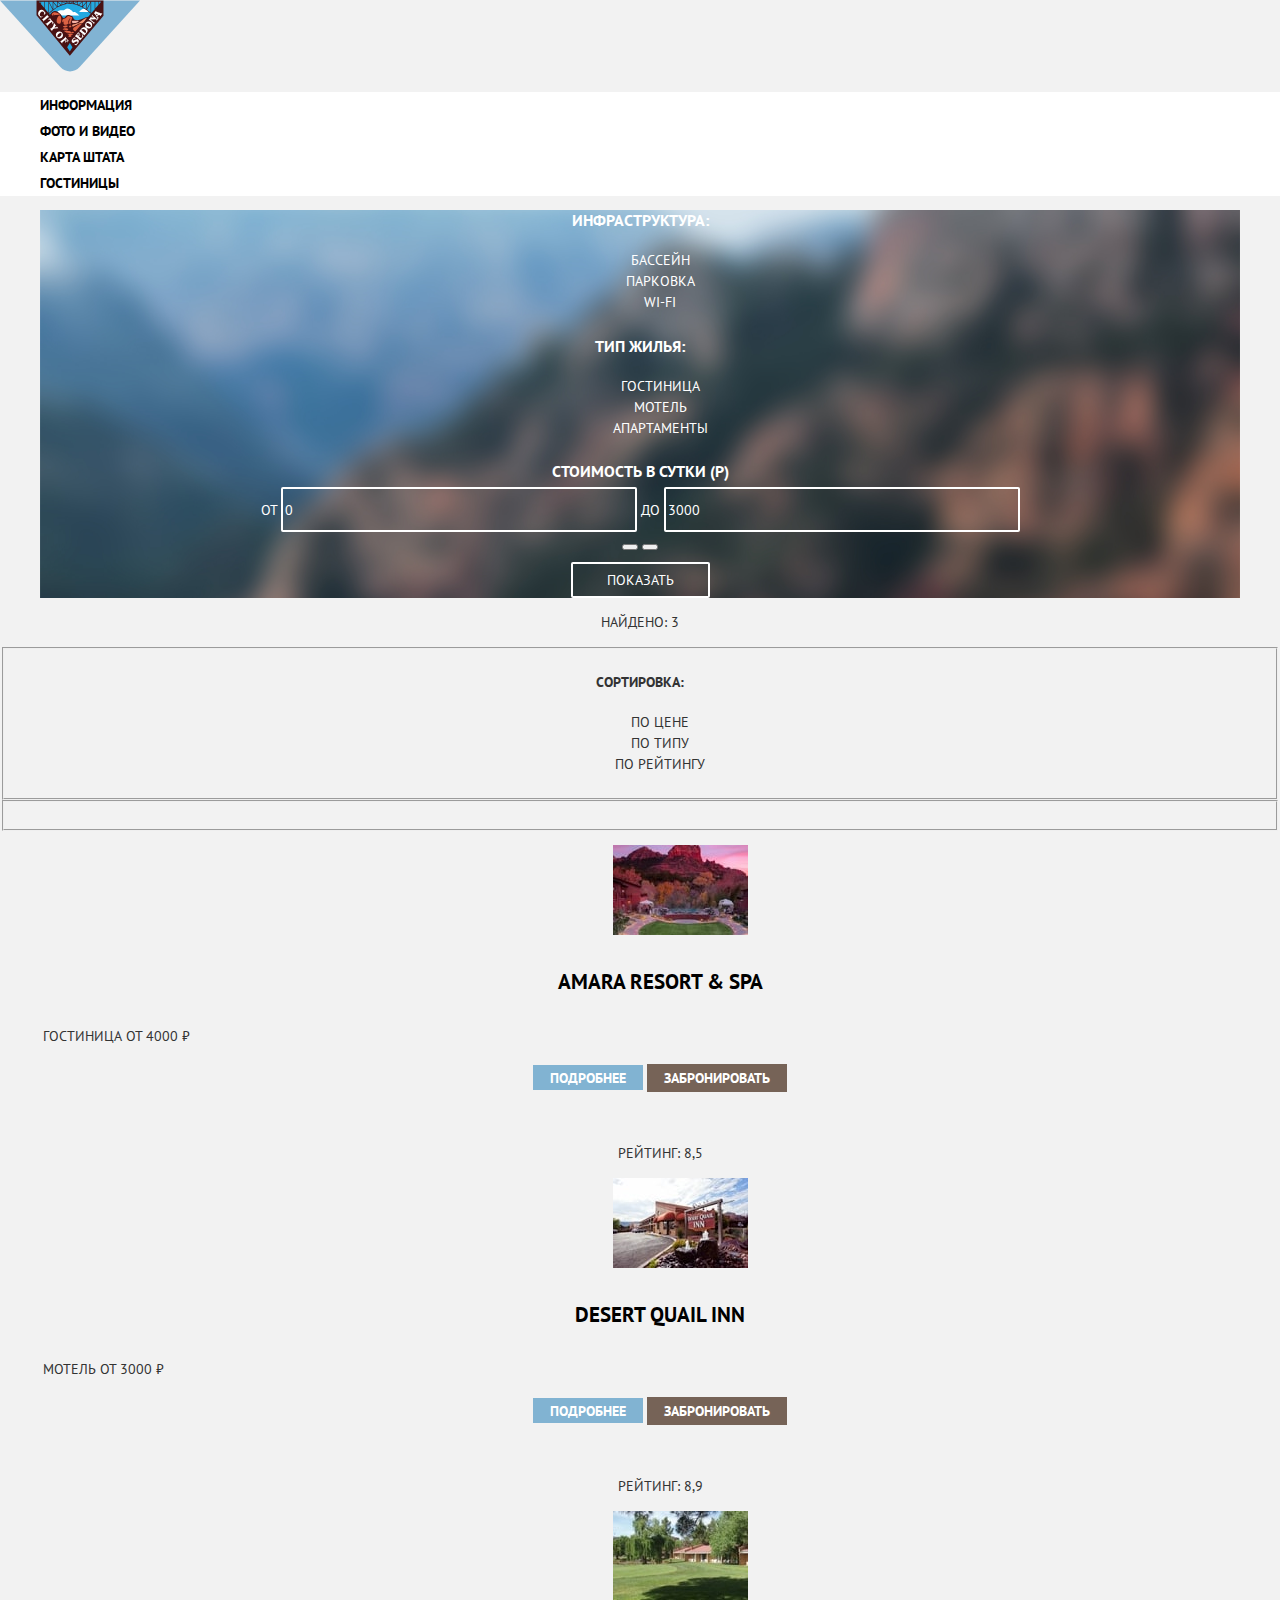
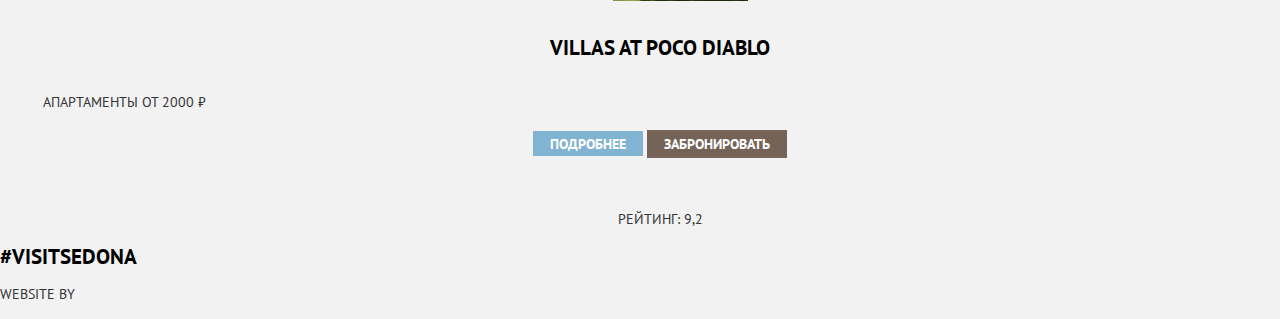
==== hotels.html @ ad93dfe3 "завершение базовой стелизации текста и шрифтов" ====
<!DOCTYPE html>
<html lang="ru">
  <head>
    <meta charset="utf-8">
    <title>HTML Academy: Седона</title>
    <link href="https://fonts.googleapis.com/css?family=PT+Sans:400,700&display=swap&subset=cyrillic" rel="stylesheet">
    <link href="css/normalize.css" rel="stylesheet">
    <link href="css/style-min.css" rel="stylesheet">
  </head>
  <body class="hotels-page">
    <!--  Шапка  -->
    <header class="main-header container">
      <a class="logo" href="index.html" aria-lab>
        <img class="logo" src="svg/logo-sedona.svg" width="140" height="72" alt="Логотип сайта «Седона».">
      </a>
      <nav class="main-navigation">
        <ul>
          <li><a href="">Информация</a></li>
          <li><a href="">Фото и видео</a></li>
          <li><a href="#map-of-arizona">Карта штата</a></li>
          <li><a href="hotels.html">Гостиницы</a></li>
        </ul>
      </nav>
    </header>

    <main>
      <h2 class="visually-hidden"> Поиск гостнинницы в Седоне</h2>

      <!-- Фильтр для поиска гостиницы-->

      <section class="search-filter">
        <h3 class="visually-hidden">Фильтр для поиска гостиницы</h3>
        <form class="search-form container" action="https://echo.htmlacademy.ru" method="get">
          <fieldset class="filter-interstructure">
            <legend>Инфраструктура:</legend>
            <ul>
              <li>
                <input class="visually-hidden filter-input-checkbox" id="filter-pool" type="checkbox" name="pool" checked>
                <label for="filter-pool">Бассейн</label>
              </li>
              <li>
                <input class="visually-hidden filter-input-checkbox" id="filter-parking" type="checkbox" name="parking" >
                <label for="filter-parking">Парковка</label>
              </li>
              <li>
                <input class="visually-hidden filter-input-checkbox" id="filter-wifi" type="checkbox" name="wifi" >
                <label for="filter-wifi">wi-fi</label>
              </li>
            </ul>
          </fieldset>
          <fieldset class="filter-lodgin">
            <legend>Тип жилья:</legend>
            <ul>
              <li>
                <input class="visually-hidden filter-input-checkbox" id="filter-hotel" type="checkbox" name="pool" checked>
                <label for="filter-hotel">Гостиница</label>
              </li>
              <li>
                <input class="visually-hidden filter-input-checkbox" id="filter-motel" type="checkbox" name="motel" checked>
                <label for="filter-Motel">Мотель</label>
              </li>
              <li>
                <input class="visually-hidden filter-input-checkbox" id="filter-apartments" type="checkbox" name="apartments" checked >
                <label for="filter-apartments">Апартаменты</label>
              </li>
            </ul>
          </fieldset>

          <div class="last-column">
            <fieldset class="filter-price">
              <legend>Стоимость в сутки (р)</legend>
              <div class="price-controls">
                <label class="min-price" for="filter-min-price">от</label>
                <input id="filter-min-price" type="text" name="min-price" value="0">
                <label class="max-price" for="filter-max-price">до</label>
                <input id="filter-max-price" type="text" name="max-price" value="3000">
              </div>

                  <!-- Слайдер-->
              <div class="duble-range-controls">
                <div class="scale">
                  <div class="bar"></div>
                </div>
                <button class="range-toggle range-toggle-min" type="button">
                  <span class="visually-hidden">Контроллер ввода стоимости, минимальная цена</span>
                </button>
                <button class="range-toogle range-toogle-max" type="button">
                  <span class="visually-hidden">Контроллер ввода стоимости, максимальная цена</span>
                </button>
              </div>
            </fieldset>
            <button class="filter-button" type="submit">Показать</button>
          </div>
        </form>

        <!-- Сортировка -->

        <section class="sort-filter">
          <h3 class="visually-hidden">Фильтры отображения гостиниц</h3>

          <form class="sort-from container" action="https://echo.htmlacademy.ru" method="get">
            <p>Найдено: 3</p>
            <fieldset class="sort-name">
              <legend class="visually-hidden"> Сортировка:</legend>
              <div class="sort-name-weapper">
                <h4 class="sort-name-title"> Сортировка:</h4>
                <ul>
                  <li>
                    <input class="visually-hidden sort-name-radio" id="sorting-price" type="radio" name="sorting-filter" value="price" checked>
                    <label for="sorting-price">По цене</label>
                  </li>
                  <li>
                    <input class="visually-hidden sort-name-radio" id="sorting-type" type="radio" name="sorting-filter" value="type">
                    <label for="sorting-type">По типу</label>
                  </li>
                  <li>
                   <input class="visually-hidden sort-name-radio" id="sorting-rating" type="radio" name="sorting-filter" value="rating">
                   <label for="sorting-rating">По рейтингу</label>
                 </li>
                </ul>
              </div>
            </fieldset>

            <fieldset class="sort-type">
              <legend class="visually-hidden">Тип сортировки:</legend>
              <ul>
                <li>
                  <input class="visually-hidden sort-type-radio up-dir" id="sort-ascending" type="radio" name="sorting" value="ascending">
                  <label for="sort-ascending">
                    <span class="visually-hidden">Сортировка по возрастанию</span>
                  </label>
                </li>
                <li>
                  <input class="visually-hidden sort-type-radio up-dir" id="sort-descending" type="radio" name="sorting" value="descending">
                  <label for="sort-descending">
                    <span class="visually-hidden">Сортировка по убыванию</span>
                  </label>
                </li>
              </ul>
            </fieldset>
          </form>
        </section>

        <!-- Список гостиниц -->
        <section class="hotels">
          <h3 class="visually-hidden">Список гостиниц</h3>

          <ul class="hotels-list">
            <li class="hotel-item">
              <div class="container">
                <ul class="hotel-photos-list">
                  <li>
                    <img class="hotel-photo" src="img/amara-resort.jpg" width="135" height="90"
                    alt="Фотография гостиницы Amara Resort & Spa.">
                </li>
              </ul>
              <div class="hotel-info">
                <a class="hotel-title" href="" target="_blank" aria-label="Переход на страницу гостиницы Amara Resort & Spa">
                  <h4>Amara Resort & Spa</h4>
                </a>
                <table>
                  <tr>
                    <td>Гостиница</td>
                    <td>от 4000 &#8381;</td>
                  </tr>
                </table>
                <p class="buttons-block">
                  <a class="button button-blue" href="#">Подробнее</a>
                  <button class="button button-brown" type="button">Забронировать</button>
                </p>
              </div>
              <div class="hotel-category">
                <figure>
                  <figcaption class="visually-hidden">4 звезды</figcaption>
                  <img src="img/star.svg" width="18" height="17" alt="">
                  <img src="img/star.svg" width="18" height="17" alt="">
                  <img src="img/star.svg" width="18" height="17" alt="">
                  <img src="img/star.svg" width="18" height="17" alt="">
                </figure>
                <p class="rating">Рейтинг: 8,5</p>
              </div>
            </div>
          </li>

          <li class="hotel-item">
            <div class="container">
              <ul class="hotel-photos-list">
                <li>
                  <img src="img/desert-quail.jpg" width="135" height="90" alt="Фотография мотеля Desert Quail Inn.">
                </li>
              </ul>
              <div class="hotel-info">
                <a class="hotel-title" href="" target="_blank" aria-label="Переход на страницу мотеля Desert Quail Inn">
                  <h4>Desert Quail Inn</h4>
                </a>
                <table>
                  <tr>
                    <td>Мотель</td>
                    <td>от 3000 &#8381;</td>
                  </tr>
                </table>
                <p class="buttons-block">
                  <a class="button button-blue" href="">Подробнее</a>
                  <button class="button button-brown" type="button">Забронировать</button>
                </p>
              </div>
              <div class="hotel-category">
                <figure>
                  <figcaption class="visually-hidden">3 звезды</figcaption>
                  <img src="img/star.svg" width="18" height="17" alt="">
                  <img src="img/star.svg" width="18" height="17" alt="">
                  <img src="img/star.svg" width="18" height="17" alt="">
                </figure>
                <p class="rating">Рейтинг: 8,9</p>
              </div>
            </div>
          </li>

          <li class="hotel-item">
            <div class="container">
              <ul class="hotel-photos-list">
                <li>
                  <img src="img/villas-at-poco.jpg" width="135" height="90" alt="Фотография апартаментов Villas at Poco Diablo.">
                </li>
              </ul>
              <div class="hotel-info">
                <a class="hotel-title" href="" target="_blank" aria-label="Переход на страницу аппартаментов Villas at Poco Diablo">
                  <h4>Villas at Poco Diablo</h4>
                </a>
                <table>
                  <tr>
                    <td>Апартаменты</td>
                    <td>от 2000 &#8381;</td>
                  </tr>
                </table>
                <p class="buttons-block">
                  <a class="button button-blue" href="">Подробнее</a>
                  <button class="button button-brown" type="button">Забронировать</button>
                </p>
              </div>
              <div class="hotel-category">
                <figure>
                  <figcaption class="visually-hidden">2 звезды</figcaption>
                  <img src="img/star.svg" width="18" height="17" alt="">
                  <img src="img/star.svg" width="18" height="17" alt="">
                </figure>
                <p class="rating">Рейтинг: 9,2</p>
              </div>
            </div>
          </li>
        </ul>
      </section>
    </main>

    <footer class="main-footer footer-main-page">
      <a class="instagram" href="#" target="_blank" aria-label="Седона в Инстргарм">#visitSEDONA</a>
      <ul class="footer-cocial">
        <li>
          <a class="social-btn button-blue social-tw" href="" target="_blank">
            <span class="visually-hidden">Седона в Твиттере.</span>
          </a>
        </li>
        <li>
          <a class="social-btn button-blue social-fb" href="" target="_blank">
            <span class="visually-hidden">Седона в Фейсбуке.</span>
          </a>
        </li>
        <li>
          <a class="social-btn button-blue social-yt" href="" target="_blank">
            <span class="visually-hidden">Седона на Ютубе.</span>
          </a>
        </li>
      </ul>

      <p class="copyright">
        Website by
        <a class="copyright-logo" href="https://htmlacademy.ru/intensive/htmlcss" target="_blank">
          <span class="visually-hidden">HTML Academy</span>
        </a>
      </p>
    </footer>
    <script src="http://localhost:35729/livereload.js"></script>
  </body>
</html>
---- css/style-min.css ----
body{
  margin: 0px;
  padding: 0px;

  font-family: "PT Sans", Arial, sans-serif;
  font-size: 14px;
  line-height: 21px;
  color: #333333;
  text-transform: uppercase;

  background-color: #f2f2f2;
  background-position: top center;
  background-repeat: no-repeat;
}

.visually-hidden {
  position: absolute;
  width: 1px;
  height: 1px;
  margin: -1px;
  border: 0;
  padding: 0;
  clip: rect(0 0 0 0);
  overflow: hidden;
}

a {
  text-decoration: none;
}

li {
 list-style: none;
}

.main-navigation {
  font-size: 14px;
  line-height: 26px;
  color: #000000;
  background-color: #ffffff;
}

.main-navigation li{
  list-style: none;
}

.main-navigation a {
  color: #000000;
  font-weight: 700;
}


.main-navigation a:hover{
  color: #81b3d2;
}

.main-navigation a:active{
  color: rgba(0, 0, 0, 0.5);
}

.greetings {
  position:relative;
  background-image: url("../img/photo-background.jpg");
  background-position: top center;
  background-repeat: no-repeat;
  height: 717px;

}

.greetings img{
  width: 50%;
  height: 50%;
  overflow: auto;
  margin: 0;
  position: absolute;
  top: 18%; left: 25%; bottom: 0; right: 0;
}

.advantages{
  text-align: center;
}

.greetings p {
  font-size: 21px;
  line-height: 26px;
  font-weight: 700;
}

.advantages h2 {
  font-size: 14px;
  line-height: 21px;
  font-weight: normal;
}

.advantages ol {
  list-style: none;
}

.advantages ul{
  list-style: none;
}

.advantages-item:first-child,
.advantages-item:nth-child(2){
  background-color: #81b3d2;
  color: white;
}

.hotel-search h2 {
  font-size: 30px;
  line-height: 36px;
}

.hotel-search {
  background-color: white;
  text-align: center;
}




.button {

  padding: 4px 17px 3px;
  font: inherit;
  font-weight: 700;
  text-align: center;
  color: #fff;
  text-transform: uppercase;
  border: 0;
  outline: 0;

}

}

.button-show-modal{
  background-color: #766357;
  color: #ffffff;
  width: 568px;
  height: 86px;
  font-size: 21px;
  line-height: 26px;

}

.button-show-modal:hover{
  background-color: #604e43;
}

.button-show-modal:active{
  background-color: #503e33;
  color: rgba(255, 255, 255, 0.5);
}

.button-blue{
  background-color: #81b3d2;
  color: #ffffff;

}

.button-blue:hover{
  background-color: #669ec0;
  color: #ffffff;
}

.button-blue:active{
  background-color: #81b3d2;
  color: rgba(255, 255, 255, 0.5);
}

.button-search {
  width: 458px;
  height: 58px;
  font-size: 21px;
  line-height: 26px;
}

.modal-serch-form{
  text-transform: uppercase;
  font-weight: 700;
}

input[type='text']{
  background-color: #f2f2f2;
  color: #000000;
  border: none;
  width: 348px;
  height: 39px;
  text-transform: inherit;
  font-weight: 700;
  line-height: auto;
}

input[type='text']:hover{
  background-color: #ebebeb;
}

input[type='text']:focus{
  background-color: #ffffff;
  outline: 2px solid  #ebebeb;
}

.number-item input[type='text'] {
  width: 38px;
  height: 38px;
  text-align: center;
}

.instagram{
  font-size: 21px;
  line-height: 26px;
  font-weight: 700;
  color: #000000;
}

.instagram:hover{
  color: #81b3d2;
}

.instagram:active {
  color:  rgba(0, 0, 0, 0.5);
}

.social-btn {
  background-color: #81b3d2;
  color: #ffffff;
  width: 46px;
  height: 48px;
}

}

.social-btn:hover{

}

.social-btn:active{

}

.search-filter{
  text-align: center;
}

.search-form {
  background-image: url("../img/background-filter.png");
  background-repeat: no-repeat;
  background-position: center top;
}

.search-form fieldset{
  border: none;
}

.filter-interstructure legend,
.filter-lodgin legend,
.filter-price legend{
  font-family: inherit;
  font-size: 16px;
  line-height: 21px;
  color: #ffffff;
  font-weight: 700;
}

.search-form li {
  list-style: none;
}

.search-form label{
  font-size: 14px;
  line-height: 21px;
  color: #ffffff;
}

.search-form [value]{
  font-size: 14px;
  line-height: 21px;
  color: #ffffff;
  font-weight: normal;
}

.search-form input:focus,
.search-form input:hover,
.search-form input{
  background-color: transparent;
  outline: none;
  border: 2px solid #ffffff;
  border-radius: 2px;

}


.filter-button {
  background-color: transparent;
  color: #ffffff;
  border-radius: 2px;
  border: 2px solid #ffffff;
  width: 139px;
  height: 36px;
  font-size: inherit;
  text-transform: uppercase;
}


.filter-button:hover {
  background-color: #ffffff;
  color: #000000;
}

.button-brown{
  background-color:#766357;
}

.button-brown:hover{
  background-color: #604e43;
}

.button-brown:active{
  background-color: #503e33;
  color: #928a85;
}

.hotel-title {
  font-size: 21px;
  line-height: 26px;
  font-weight: 700;
  color: #000000;
}

.hotel-title:hover{
  color: #81b3d2;
}

.hotel-title:active {
  color:  rgba(0, 0, 0, 0.5);
}
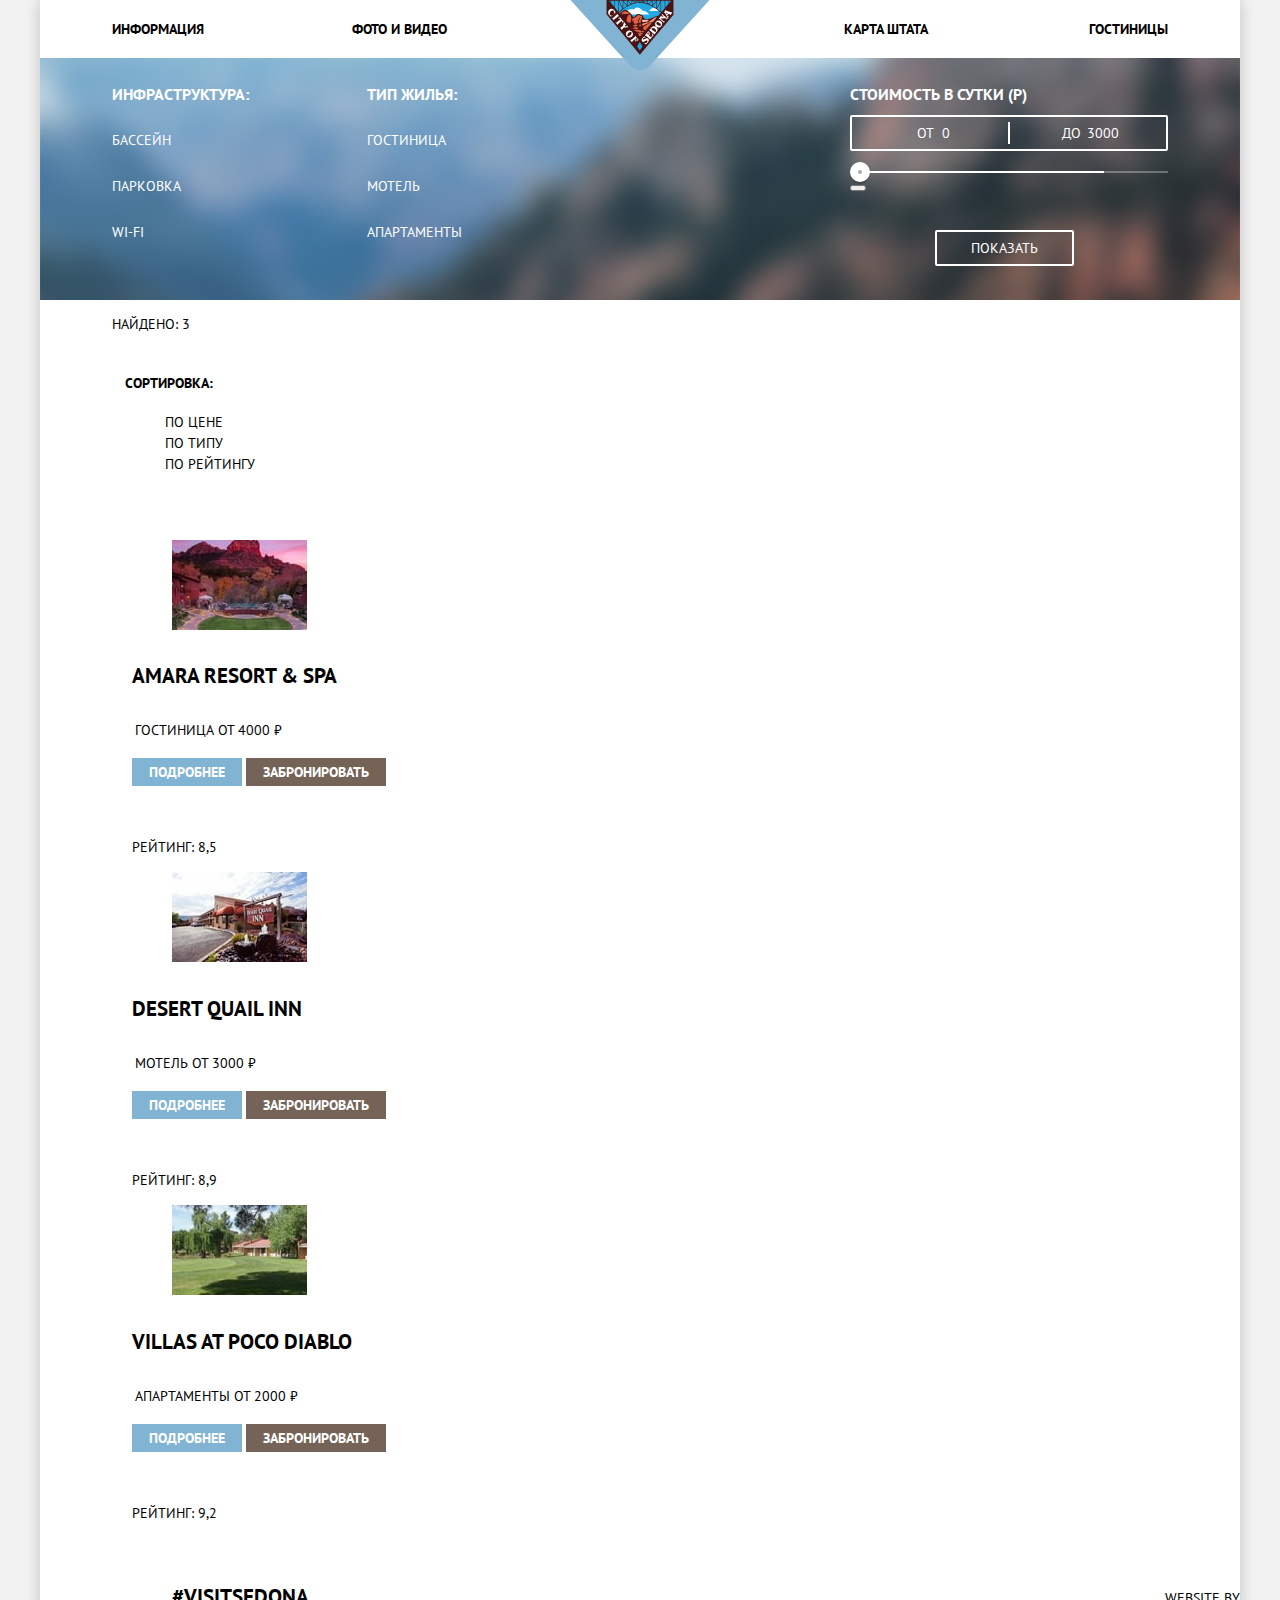
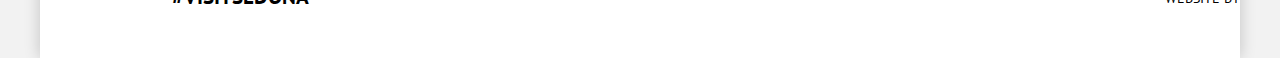
==== commit 3c70ca83: "борьба со слайдером" ====
--- a/hotels.html
+++ b/hotels.html
@@ -92,6 +92,7 @@
             <button class="filter-button" type="submit">Показать</button>
           </div>
         </form>
+      </section>
 
         <!-- Сортировка -->
 
--- a/css/style-min.css
+++ b/css/style-min.css
@@ -1,16 +1,27 @@
+html {
+    box-sizing: border-box;
+    background-color: #f2f2f2;
+}
+
+*, ::after, ::before {
+
+    box-sizing: inherit;
+}
+
 body{
-  margin: 0px;
-  padding: 0px;
-
-  font-family: "PT Sans", Arial, sans-serif;
+  width: 1200px;
+  margin: 0 auto;
+  padding: 0;
+  font-family: "PT Sans",Arial,sans-serif;
   font-size: 14px;
   line-height: 21px;
-  color: #333333;
+  font-weight: 400;
+  color: #000;
   text-transform: uppercase;
-
-  background-color: #f2f2f2;
-  background-position: top center;
-  background-repeat: no-repeat;
+  background-color: #fff;
+  -webkit-box-shadow: 0 0 15px rgba(0,0,0,.2);
+  box-shadow: 0 0 15px rgba(0,0,0,.2);
+
 }
 
 .visually-hidden {
@@ -32,15 +43,77 @@
  list-style: none;
 }
 
-.main-navigation {
+.container  {
+  width: 1056px;
+  margin: 0 auto;
+  min-height: 58px;
+  padding: 0;
+}
+
+.main-header {
+  position: relative;
+  text-align: center;
+
+}
+
+.logo, .logo img{
+    z-index: 10;
+    width: 140px;
+    height: 72px;
+    margin-top: -1px;
+}
+
+img {
+  max-width: 100%;
+}
+
+
+.main-navigation{
   font-size: 14px;
   line-height: 26px;
-  color: #000000;
-  background-color: #ffffff;
-}
+  font-weight: 700;
+  text-align: center;
+
+}
+
+.main-navigation ul{
+  display: flex;
+  flex-wrap: wrap;
+  justify-content: space-between;
+  align-items: center;
+  min-height: 57px;
+  margin: -77px 0 16px;
+  padding: 0;
+  list-style: none;
+}
+.main-navigation ul::before {
+  content: "";
+  width: 0;
+  height: 57px;
+  border: 0;
+  margin: 0 -46px 0 0;
+  padding: 0;
+  clip: rect(0 0 0 0);
+  overflow: hidden;
+}
+
+.main-navigation li:nth-child(4n-2) {
+  margin-right: 140px;
+  }
+
+.main-navigation li:nth-child(4n), .main-navigation li:nth-child(4n-1) {
+  text-align: right;
+
+}
+
+
 
 .main-navigation li{
-  list-style: none;
+    width: 195px;
+    margin: 0;
+    padding-top: 3px;
+    padding-bottom: 3px;
+    text-align: left;
 }
 
 .main-navigation a {
@@ -58,51 +131,193 @@
 }
 
 .greetings {
-  position:relative;
   background-image: url("../img/photo-background.jpg");
-  background-position: top center;
-  background-repeat: no-repeat;
-  height: 717px;
-
-}
-
-.greetings img{
-  width: 50%;
-  height: 50%;
-  overflow: auto;
-  margin: 0;
-  position: absolute;
-  top: 18%; left: 25%; bottom: 0; right: 0;
-}
-
-.advantages{
-  text-align: center;
-}
+  margin-top: -2px;
+  padding: 0px;
+  z-index: -1;
+  background-position: 0px -56px;
+  margin-bottom: 32px;
+
+
+}
+
+.welcome img {
+    width: 459px;
+    height: 353px;
+    margin: auto;
+}
+
 
 .greetings p {
+  margin: 60px 240px 0;
   font-size: 21px;
   line-height: 26px;
   font-weight: 700;
+  text-align: center;
+
+
+}
+
+.welcome {
+  height: 507px;
+  display: flex;
+
+
+}
+
+.advantages{
+  text-align: center;
+  position: relative;
+  z-index: 10;
+
 }
 
 .advantages h2 {
   font-size: 14px;
   line-height: 21px;
   font-weight: normal;
-}
-
-.advantages ol {
+  color: #333333;
+  margin-bottom: 56px;
+  text-align: center;
+}
+
+.advantages h3{
+  font-size: bold;
+  font-size: 21px;
+  line-height: 21px;
+
+
+}
+
+.advantages-list {
   list-style: none;
+  padding: 0;
+  display: flex;
+  justify-content: center;
+  margin: 51px 0 0;
+  flex-wrap: wrap;
+}
+
+.features{
+  background-color: #f2f2f2;
+}
+
+.features-list{
+  display: flex;
+  padding: 0;
+}
+
+
+
+.feature-house {
+  background-image: url(../svg/icon-house.svg);
+  background-size: 75px 72px;
+  background-position: center 60px;
+  background-repeat: no-repeat;
+}
+
+.feature-food {
+  background-image: url(../svg/icon-food.svg);
+  background-size: 74px 70px;
+  background-position: center 62px;
+  background-repeat: no-repeat;
+}
+
+.feature-gift {
+  background-image: url(../svg/icon-gift.svg);
+  background-size: 74px 70px;
+  background-position: center 62px;
+  background-repeat: no-repeat;
+}
+
+
+.advantages{
+  background-color: inherit;
 }
 
 .advantages ul{
   list-style: none;
-}
-
-.advantages-item:first-child,
+
+}
+
+.advantages-item-wrapper {
+  width: 400px;
+  padding-top: 47px;
+  padding-bottom: 58px;
+  font: inherit;
+  color: #333;
+  text-align: center;
+
+
+}
+
+.features-item{
+  display: flex;
+  flex-direction: column;
+  align-items: center;
+  position: relative;
+  min-height: 330px;
+  padding-top: 161px;
+  padding-bottom: 82px;
+}
+
+.advantages-item.advantages-photo {
+  display: flex;
+
+}
+
+.advantages-photo h3, .advantages-photo p, .advantages-photo span {
+  color: #fff;
+}
+
 .advantages-item:nth-child(2){
+  order: -1;
+}
+
+.advantages-photo-reversed {
+  flex-direction: row-reverse;
+}
+
+.advantages-item-wrapper h3{
+  width: 156px;
+  margin: 0 auto;
+  line-height: 21px;
+}
+
+.advantages-item-wrapper p, .advantages-item-wrapper span {
+  width: 310px;
+  margin: 0 auto;
+}
+
+.advantages-item-wrapper span {
+  display: block;
+  margin-top: 24px;
+}
+
+.advantages-item p{
+  margin-top: 22px;
+}
+
+
+.features-list{
+  background-color: #fff;
+}
+
+.advantages-item{
+  background-color: #eee;
+}
+
+.features-item p{
+  padding-top: 27px;
+}
+
+
+.advantages-photo{
   background-color: #81b3d2;
   color: white;
+  display: flex;
+  width: 1200px;
+  height: auto;
 }
 
 .hotel-search h2 {
@@ -117,9 +332,8 @@
 
 
 
-
 .button {
-
+  display: inline-block;
   padding: 4px 17px 3px;
   font: inherit;
   font-weight: 700;
@@ -128,9 +342,6 @@
   text-transform: uppercase;
   border: 0;
   outline: 0;
-
-}
-
 }
 
 .button-show-modal{
@@ -143,6 +354,76 @@
 
 }
 
+.modal-serch-form, .search-form-item {
+  display: flex;
+  flex-wrap: wrap;
+  justify-content: space-between;
+  align-items: center;
+
+}
+
+.modal-search{
+  text-align: center;
+  box-shadow: 0 7px 15px rgba(0,0,0,.15);
+
+}
+
+.modal-serch-form{
+  flex-wrap: wrap;
+  width: 458px;
+  margin: 0 auto;
+
+}
+
+.hotel-search {
+  position: relative;
+  z-index: 5;
+  text-align: center;
+}
+
+.search-form-item.number-item {
+  width: 226px;
+  margin-bottom: 0;
+}
+
+.button-minus,
+.button-plus{
+  position: relative;
+}
+
+.button-minus,
+.button-plus,
+.button-calendar{
+
+  display: inline-block;
+  vertical-align: middle;
+  width: 38px;
+  height: 38px;
+  margin: 0;
+  padding: 0;
+  background-color: #f2f2f2;
+  border: 0;
+  outline: 0;
+  cursor: pointer;
+}
+
+.search-form-item label,
+.search-form-item label{
+  margin-right: 9px;
+}
+
+.search-form-item.number-item:last-of-type {
+  width: 179px;
+  margin-bottom: 0;
+}
+
+
+
+.button-search{
+  margin-top: 30px;
+  margin-bottom: 30px;
+}
+
 .button-show-modal:hover{
   background-color: #604e43;
 }
@@ -206,11 +487,31 @@
   text-align: center;
 }
 
+.main-footer{
+  display: flex;
+  min-height: 120px;
+  flex-wrap: wrap;
+  align-items: center;
+  justify-content: space-between;
+}
+
+.footer-main-page{
+
+
+
+}
+
 .instagram{
+  display: inline-block;
+  vertical-align: middle;
+  width: 400px;
+  margin: -3px 0 0;
+  text-align: center;
   font-size: 21px;
   line-height: 26px;
   font-weight: 700;
-  color: #000000;
+  color: #000;
+
 }
 
 .instagram:hover{
@@ -221,11 +522,21 @@
   color:  rgba(0, 0, 0, 0.5);
 }
 
+
+.footer-social{
+  display: inline-block;
+  vertical-align: middle;
+  width: 400px;
+}
+
 .social-btn {
   background-color: #81b3d2;
-  color: #ffffff;
+  position: relative;
+  height: 48px;
+  margin-top: 6px;
+  margin-bottom: 6px;
+  outline: 0;
   width: 46px;
-  height: 48px;
 }
 
 }
@@ -239,18 +550,87 @@
 }
 
 .search-filter{
-  text-align: center;
-}
-
-.search-form {
+
   background-image: url("../img/background-filter.png");
   background-repeat: no-repeat;
   background-position: center top;
+  min-height: 217px;
+  font: inherit;
+  color: #fff;
+}
+
+.search-form {
+  display: flex;
+  flex-wrap: wrap;
+  padding-top: 26px;
+  padding-bottom: 32px;
 }
 
 .search-form fieldset{
   border: none;
-}
+  width: 230px;
+  margin-right: 25px;
+  margin-left: 0;
+  padding: 0;
+  border: 0;
+}
+
+fieldset.filter-price{
+  width: 100%;
+  margin-right: 0;
+}
+
+.filter-interstructure,
+.filter-lodgin{
+  text-align: left;
+}
+
+
+
+.last-column{
+  display: flex;
+  flex-direction: column;
+  justify-content: space-between;
+  width: 318px;
+  margin-left: auto;
+}
+
+.price-controls{
+  position: relative;
+  height: 36px;
+  margin-top: 10px;
+  font-size: 0;
+  border: 2px solid #fff;
+  border-radius: 2px;
+}
+
+.price-controls .max-price, .price-controls .min-price {
+    display: inline-block;
+    vertical-align: middle;
+    width: 90px;
+    padding-left: 65px;
+    font-size: 14px;
+    line-height: 32px;
+    cursor: pointer;
+}
+
+button, input {
+    overflow: visible;
+}
+
+.price-controls input {
+    vertical-align: middle;
+    width: 58px;
+    height: 32px;
+    margin: 0 0 0 -3px;
+    padding: 0 0 0 3px;
+    font: inherit;
+    font-size: 14px;
+    line-height: 32px;
+    color: inherit;
+    background: 0 0;
+    border: 0;
+  }
 
 .filter-interstructure legend,
 .filter-lodgin legend,
@@ -262,8 +642,15 @@
   font-weight: 700;
 }
 
+.search-form ul {
+  list-style: none;
+  margin: 25px 0 0;
+  padding: 0;
+}
+
 .search-form li {
   list-style: none;
+  margin-bottom: 25px;
 }
 
 .search-form label{
@@ -272,9 +659,82 @@
   color: #ffffff;
 }
 
+.price-controls::after {
+  position: absolute;
+  content: "";
+  top: 50%;
+  left: 50%;
+  width: 2px;
+  height: 22px;
+  background-color: #fff;
+  transform: translate(-50%,-50%);
+}
+
+.duble-range-controls{
+  width: 100%;
+  position: relative;
+  margin-top: 20px;
+}
+
+.double-range-controls, .scale {
+  height: 2px;
+  background-color: rgba(255,255,255,0.3);
+}
+
+.double-range-controls, .bar {
+  width: 80%;
+  height: 2px;
+  background-color: #fff;
+}
+
+.filter-button {
+  align-self: center;
+  max-width: 100%;
+  margin-top: 18px;
+  margin-right: 9px;
+  margin-bottom: 2px;
+  padding: 5px 34px;
+  font: inherit;
+  text-transform: uppercase;
+  color: #fff;
+  background-color: transparent;
+  border: 2px solid #fff;
+  border-radius: 2px;
+  cursor: pointer;
+}
+
+.range-toggle.range-toggle-min{
+  position: absolute;
+  top: -9px;
+  width: 20px;
+  height: 20px;
+  padding: 0;
+  background-color: #ababab;
+  border: 8px solid #fff;
+  border-radius: 50%;
+  box-shadow: 0 2px 1px 0 rgba(0,1,1,.2);
+  cursor: pointer;
+  left: 0;
+}
+
+.range-toggle.range-toggle-max{
+  position: absolute;
+  top: -9px;
+  width: 20px;
+  height: 20px;
+  padding: 0;
+  background-color: #ababab;
+  border: 8px solid #fff;
+  border-radius: 50%;
+  box-shadow: 0 2px 1px 0 rgba(0,1,1,.2);
+  cursor: pointer;
+  left: 0;
+}
+
+
+
 .search-form [value]{
   font-size: 14px;
-  line-height: 21px;
   color: #ffffff;
   font-weight: normal;
 }
@@ -284,11 +744,9 @@
 .search-form input{
   background-color: transparent;
   outline: none;
-  border: 2px solid #ffffff;
-  border-radius: 2px;
-
-}
-
+
+
+}
 
 .filter-button {
   background-color: transparent;
@@ -334,3 +792,7 @@
 .hotel-title:active {
   color:  rgba(0, 0, 0, 0.5);
 }
+
+.sort-from fieldset{
+  border: none;
+}
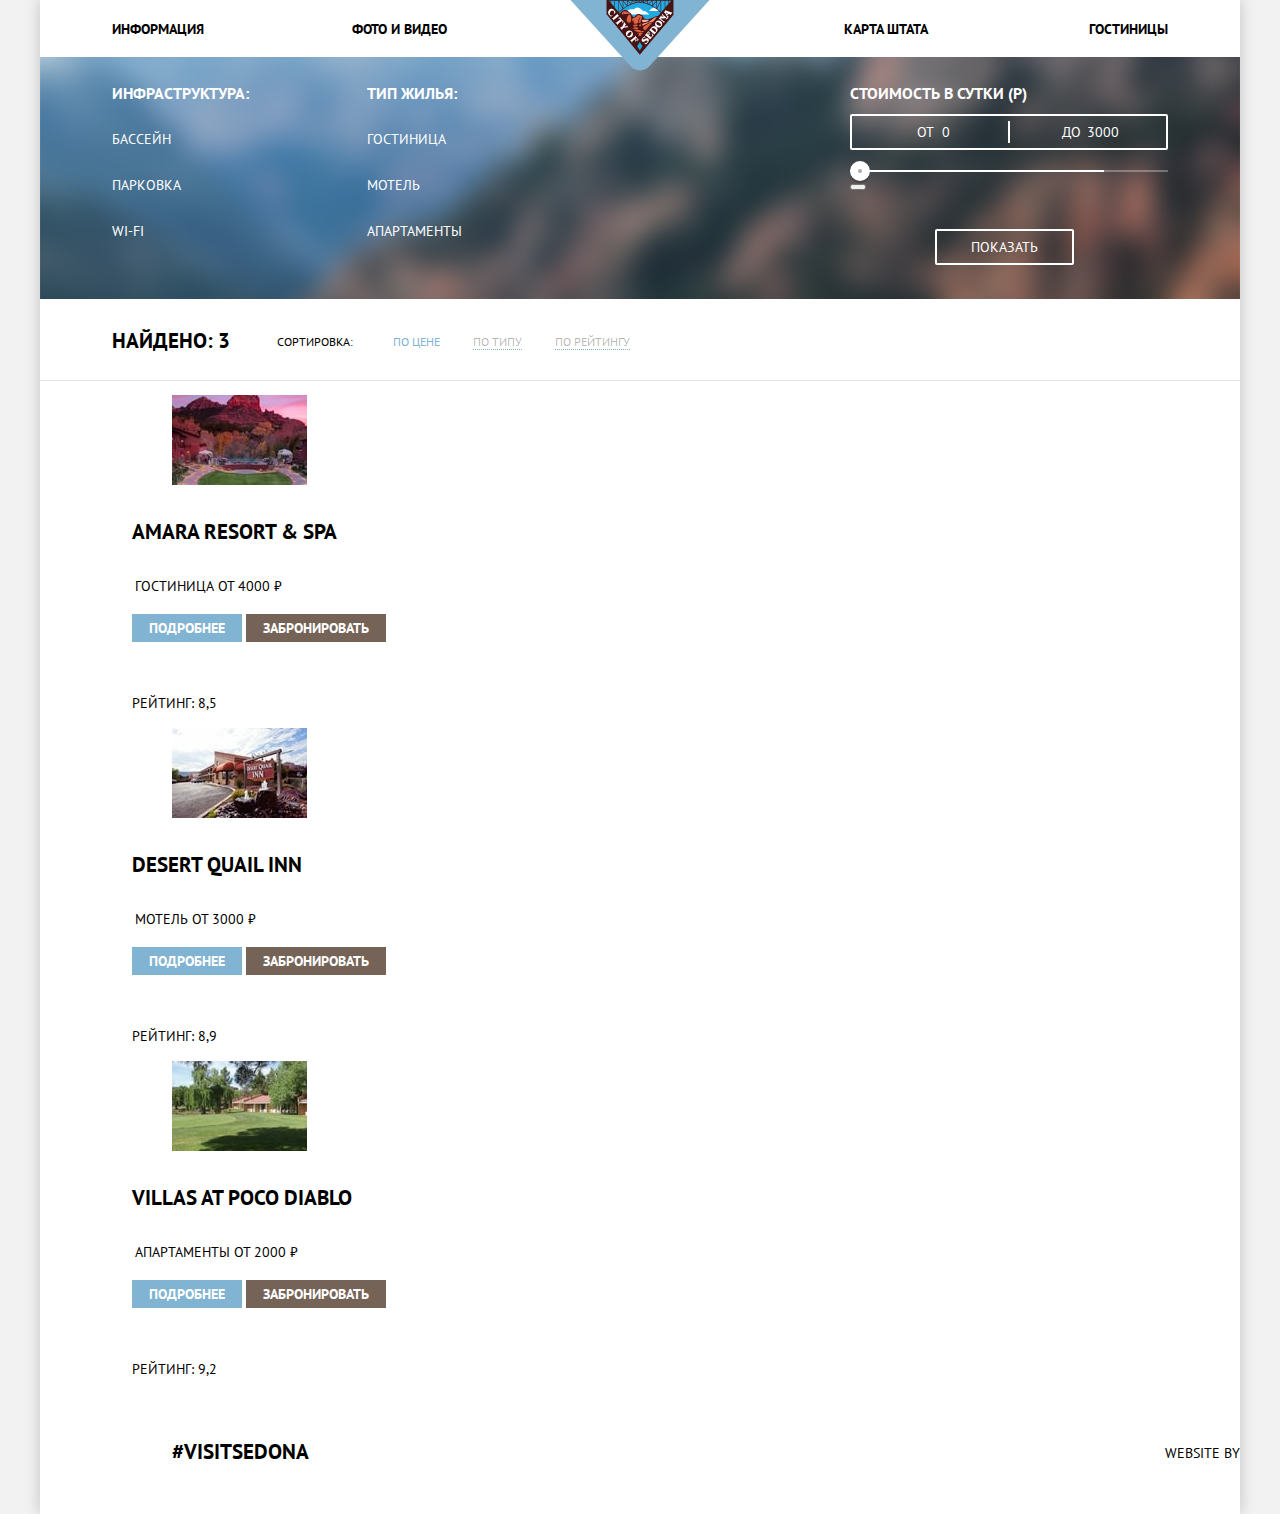
==== commit d77895e9: "сортировка без треугольников" ====
--- a/hotels.html
+++ b/hotels.html
@@ -99,11 +99,11 @@
         <section class="sort-filter">
           <h3 class="visually-hidden">Фильтры отображения гостиниц</h3>
 
-          <form class="sort-from container" action="https://echo.htmlacademy.ru" method="get">
+          <form class="sort-form container" action="https://echo.htmlacademy.ru" method="get">
             <p>Найдено: 3</p>
             <fieldset class="sort-name">
               <legend class="visually-hidden"> Сортировка:</legend>
-              <div class="sort-name-weapper">
+              <div class="sort-name-wraper">
                 <h4 class="sort-name-title"> Сортировка:</h4>
                 <ul>
                   <li>
--- a/css/style-min.css
+++ b/css/style-min.css
@@ -46,15 +46,17 @@
 .container  {
   width: 1056px;
   margin: 0 auto;
-  min-height: 58px;
   padding: 0;
 }
 
 .main-header {
   position: relative;
   text-align: center;
-
-}
+  min-height:
+
+}
+
+
 
 .logo, .logo img{
     z-index: 10;
@@ -132,7 +134,7 @@
 
 .greetings {
   background-image: url("../img/photo-background.jpg");
-  margin-top: -2px;
+  margin-top: -17px;
   padding: 0px;
   z-index: -1;
   background-position: 0px -56px;
@@ -553,10 +555,12 @@
 
   background-image: url("../img/background-filter.png");
   background-repeat: no-repeat;
-  background-position: center top;
+  background-position: center -55px;
+
   min-height: 217px;
   font: inherit;
   color: #fff;
+  margin-top: -16px;
 }
 
 .search-form {
@@ -703,7 +707,7 @@
   cursor: pointer;
 }
 
-.range-toggle.range-toggle-min{
+.range-toggle{
   position: absolute;
   top: -9px;
   width: 20px;
@@ -714,30 +718,10 @@
   border-radius: 50%;
   box-shadow: 0 2px 1px 0 rgba(0,1,1,.2);
   cursor: pointer;
-  left: 0;
-}
-
-.range-toggle.range-toggle-max{
-  position: absolute;
-  top: -9px;
-  width: 20px;
-  height: 20px;
-  padding: 0;
-  background-color: #ababab;
-  border: 8px solid #fff;
-  border-radius: 50%;
-  box-shadow: 0 2px 1px 0 rgba(0,1,1,.2);
-  cursor: pointer;
-  left: 0;
-}
-
-
-
-.search-form [value]{
-  font-size: 14px;
-  color: #ffffff;
-  font-weight: normal;
-}
+
+}
+
+
 
 .search-form input:focus,
 .search-form input:hover,
@@ -760,6 +744,87 @@
 }
 
 
+
+.sort-filter {
+    border-bottom: 1px solid #e5e5e5;
+}
+
+.sort-filter p {
+  margin: 0 47px 0 0;
+  font-size: 21px;
+  line-height: 26px;
+  font-weight: 700;
+}
+
+.sort-filter ul, .sort-form, .sort-name-wraper{
+  display: flex;
+}
+
+.sort-form {
+  align-items: center;
+  padding-top: 29px;
+  padding-bottom: 26px;
+}
+
+.sort-filter fieldset{
+  border: none;
+}
+
+.sort-name{
+  max-width: 807px;
+  margin: 0;
+  padding: 0;
+}
+
+.sort-name-wraper{
+  align-items: baseline;
+}
+
+.sort-name-title{
+  margin: 0 40px 0 0;
+  padding: 0;
+  font-size: 12px;
+  line-height: 18px;
+  font-weight: 400;
+}
+
+.sort-filter{
+  flex: wrap;
+  margin: 0;
+  padding: 0;
+  list-style: none;
+}
+.sort-filter ul {
+  flex-wrap: wrap;
+  margin: 0;
+  padding: 0;
+  list-style: none;
+}
+
+.sort-name li {
+  margin-right: 33px;
+}
+
+input[type=checkbox]+label, input[type=radio]+label {
+  cursor: pointer;
+}
+
+.sort-name-radio:checked+label {
+  color: #81b3d2;
+  border-bottom: none;
+}
+.sort-name-radio+label {
+  font-size: 12px;
+  line-height: 18px;
+  color: rgba(0,0,0,.3);
+  border-bottom: 1px dotted #81b3d2;
+}
+
+.sort-name-radio+label {
+  font-size: 12px;
+  line-height: 18px;
+}
+
 .filter-button:hover {
   background-color: #ffffff;
   color: #000000;
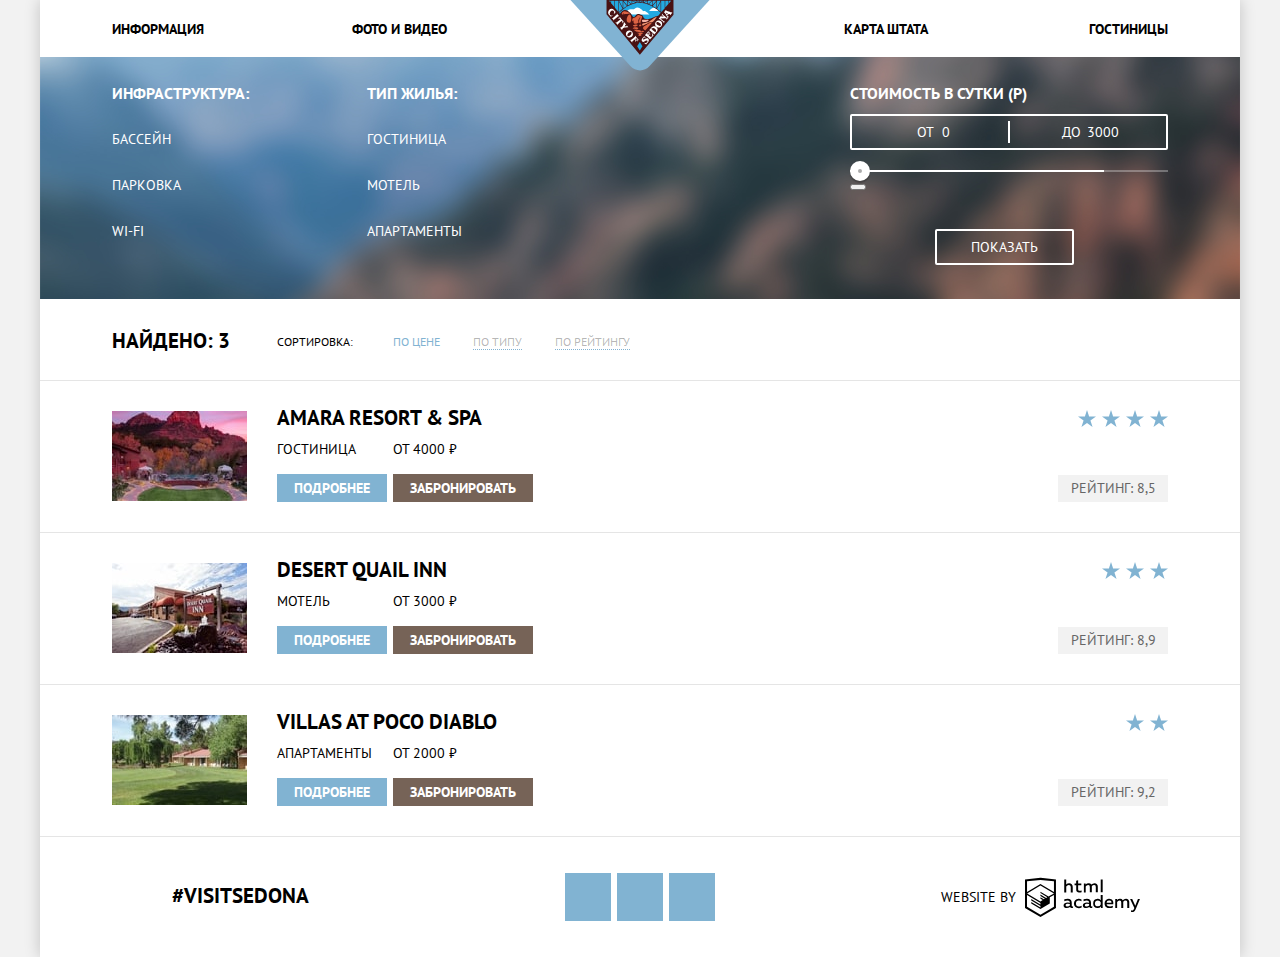
==== commit 2630f34e: "доделал страницу с отелями. Осталься футер и помелочи" ====
--- a/hotels.html
+++ b/hotels.html
@@ -173,10 +173,10 @@
               <div class="hotel-category">
                 <figure>
                   <figcaption class="visually-hidden">4 звезды</figcaption>
-                  <img src="img/star.svg" width="18" height="17" alt="">
-                  <img src="img/star.svg" width="18" height="17" alt="">
-                  <img src="img/star.svg" width="18" height="17" alt="">
-                  <img src="img/star.svg" width="18" height="17" alt="">
+                  <img src="svg/star.svg" width="18" height="17" alt="">
+                  <img src="svg/star.svg" width="18" height="17" alt="">
+                  <img src="svg/star.svg" width="18" height="17" alt="">
+                  <img src="svg/star.svg" width="18" height="17" alt="">
                 </figure>
                 <p class="rating">Рейтинг: 8,5</p>
               </div>
@@ -208,9 +208,9 @@
               <div class="hotel-category">
                 <figure>
                   <figcaption class="visually-hidden">3 звезды</figcaption>
-                  <img src="img/star.svg" width="18" height="17" alt="">
-                  <img src="img/star.svg" width="18" height="17" alt="">
-                  <img src="img/star.svg" width="18" height="17" alt="">
+                  <img src="svg/star.svg" width="18" height="17" alt="">
+                  <img src="svg/star.svg" width="18" height="17" alt="">
+                  <img src="svg/star.svg" width="18" height="17" alt="">
                 </figure>
                 <p class="rating">Рейтинг: 8,9</p>
               </div>
@@ -242,8 +242,8 @@
               <div class="hotel-category">
                 <figure>
                   <figcaption class="visually-hidden">2 звезды</figcaption>
-                  <img src="img/star.svg" width="18" height="17" alt="">
-                  <img src="img/star.svg" width="18" height="17" alt="">
+                  <img src="svg/star.svg" width="18" height="17" alt="">
+                  <img src="svg/star.svg" width="18" height="17" alt="">
                 </figure>
                 <p class="rating">Рейтинг: 9,2</p>
               </div>
@@ -253,9 +253,9 @@
       </section>
     </main>
 
-    <footer class="main-footer footer-main-page">
+    <footer class="main-footer">
       <a class="instagram" href="#" target="_blank" aria-label="Седона в Инстргарм">#visitSEDONA</a>
-      <ul class="footer-cocial">
+      <ul class="footer-social">
         <li>
           <a class="social-btn button-blue social-tw" href="" target="_blank">
             <span class="visually-hidden">Седона в Твиттере.</span>
@@ -277,6 +277,34 @@
         Website by
         <a class="copyright-logo" href="https://htmlacademy.ru/intensive/htmlcss" target="_blank">
           <span class="visually-hidden">HTML Academy</span>
+          <svg xmlns="http://www.w3.org/2000/svg" viewBox="0 0 108.08 36.85" width="115" height="41">
+            <title>logo-htmlacademy</title>
+            <path d="M44.61,26.88a2,2,0,0,0,.55-0.1v1.33a3.25,3.25,0,0,1-1.18.21,1.67,1.67,0,0,1-1.67-1,4.84,4.84,0,0,1-3.14,1.08c-1.51,
+              0-2.91-.83-2.91-2.55,0-2.13,2-2.79,3.71-2.79a11.08,11.08,0,0,1,2.17.25v-0.3c0-1-.76-1.77-2.19-1.77a7.42,7.42,0,0,0-3,
+              .64v-1.7a10.21,10.21,0,0,1,3.19-.55c2.36,0,3.81,1.12,3.81,3.65v3a0.54,0.54,0,0,0,.49.59h0.17Zm-6.44-1.13A1.35,1.35,0,0,0,
+              39.63,27h0.11a3.39,3.39,0,0,0,2.41-1V24.58a9.72,9.72,0,0,0-1.81-.21c-1,0-2.16.33-2.16,1.38h0Zm12.36-6.11a5,5,0,0,1,
+              2.57.64V22a4.08,4.08,0,0,0-2.3-.7,2.75,2.75,0,1,0,0,5.49,5,5,0,0,0,2.43-.64v1.71a6.27,6.27,0,0,1-2.76.57A4.21,4.21,0,0,1,46,
+              24.51q0-.21,0-0.41a4.32,4.32,0,0,1,4.18-4.46h0.38Zm12.17,7.24a2,2,0,0,0,.55-0.1v1.33a3.25,3.25,0,0,1-1.18.21,1.67,1.67,0,0,
+              1-1.67-1,4.84,4.84,0,0,1-3.14,1.08c-1.51,0-2.91-.83-2.91-2.55,0-2.13,2-2.79,3.71-2.79a11.08,11.08,0,0,1,
+              2.17.25v-0.3c0-1-.76-1.77-2.19-1.77a7.42,7.42,0,0,0-3,.64v-1.7a10.21,10.21,0,0,1,3.19-.55c2.36,0,3.81,1.12,3.81,3.65v3a0.54,
+              0.54,0,0,0,.49.59h0.17Zm-6.44-1.13A1.35,1.35,0,0,0,57.73,27h0.11a3.39,3.39,0,0,0,2.41-1V24.58a9.72,9.72,0,0,0-1.81-.21c-1.06,
+              0-2.16.33-2.16,1.38h0ZM73,16V28.2H71.35V26.88a3.88,3.88,0,0,1-3.19,1.54,4.4,4.4,0,0,1,0-8.78,3.81,3.81,0,0,1,3,1.3V16H73Zm-4.53,
+              5.22a2.76,2.76,0,1,0,0,5.52A2.86,2.86,0,0,0,71.15,25V23A2.91,2.91,0,0,0,68.49,21.27ZM79,19.64c3.31,0,4.46,2.68,3.92,5.09H76.7c0.21,
+              1.5,1.67,2.11,3.19,2.11a6.11,6.11,0,0,0,2.64-.59v1.6a7.14,7.14,0,0,1-3,.57C77,28.42,74.78,27,74.78,24a4.18,4.18,0,0,1,
+              4-4.39H79Zm0.09,1.54a2.28,2.28,0,0,0-2.44,2.1v0.06H81.3A2,2,0,0,0,79.13,21.18Zm5.73,7V19.87h1.65v1a3.81,3.81,0,0,1,2.78-1.27A2.86,
+              2.86,0,0,1,91.89,21a4.12,4.12,0,0,1,2.91-1.33A3.06,3.06,0,0,1,98,23V28.2h-1.9V23.05a1.59,1.59,0,0,0-1.42-1.75H94.42a2.8,2.8,0,0,
+              0-2.07,1.12V28.2h-1.9V23.05A1.59,1.59,0,0,0,89,21.31H88.8a3,3,0,0,0-2.21,1.29v5.63H84.86Zm21.31-8.33h1.9l-3.91,9.46c-0.9,
+              2.17-2.09,2.86-3.35,2.86a4.76,4.76,0,0,1-1.1-.14V30.46a2.86,2.86,0,0,0,.85.12c0.9,0,1.58-.64,2.07-1.9l0.17-.42-4-8.4h2l2.86,
+              6.29ZM38.73,1.46V6.22a3.81,3.81,0,0,1,2.7-1.14,3.25,3.25,0,0,1,3.44,3.4v5.15H43V8.72a1.81,1.81,0,0,0-1.61-2h-0.3a2.93,2.93,0,0,
+              0-2.32,1.39v5.52h-1.9V1.46h1.9ZM49.94,2.31v3h3V6.91h-3v3.81c0,1.1.5,1.46,1.58,1.46a4.49,4.49,0,0,0,1.69-.33v1.6A6.8,6.8,0,0,1,51,
+              13.8a2.55,2.55,0,0,1-2.86-2.74V6.89H46.58V5.26h1.5V2.74Zm5.4,11.31V5.28H57v1A3.81,3.81,0,0,1,59.77,5a2.86,2.86,0,0,1,2.6,
+              1.33A4.12,4.12,0,0,1,65.28,5,3.06,3.06,0,0,1,68.44,8.4v5.21h-1.9V8.46a1.59,1.59,0,0,0-1.42-1.75H64.89a2.8,2.8,0,0,0-2.07,
+              1.12v5.78h-1.9V8.46A1.59,1.59,0,0,0,59.5,6.71H59.27A3,3,0,0,0,57.06,8v5.63H55.34ZM71.17,1.45H73V13.6H71.17V1.45ZM14.71,
+              0H14.55L0,1.54V28.21l14.55,8.66,14.55-8.66V1.54Zm12.5,27.1L14.55,34.64,1.9,27.12V16.18l12.59,7.5V25L5.86,19.9v1.31l8.68,
+              5.21v1.39L5.87,22.65V24l8.68,5.21,8.75-5.24V18.31L27.2,16V27.12Zm0-12.53-3.48,2-1.6,1L14.51,13v1.31L21,18.23H21l-0.14.09-1,
+              .54-5.37-3.2V17l4.24,2.52-1,.67-3.2-1.9v1.31l2.1,1.24L14.5,22.1,2,14.65,14.51,7.11Zm0-1.32L14.49,5.76,1.91,13.25v-10L14.56,
+              1.92,27.21,3.25v10h0Z" transform="translate(0 -0.02)"></path>
+          </svg>
         </a>
       </p>
     </footer>
--- a/css/style-min.css
+++ b/css/style-min.css
@@ -489,32 +489,6 @@
   text-align: center;
 }
 
-.main-footer{
-  display: flex;
-  min-height: 120px;
-  flex-wrap: wrap;
-  align-items: center;
-  justify-content: space-between;
-}
-
-.footer-main-page{
-
-
-
-}
-
-.instagram{
-  display: inline-block;
-  vertical-align: middle;
-  width: 400px;
-  margin: -3px 0 0;
-  text-align: center;
-  font-size: 21px;
-  line-height: 26px;
-  font-weight: 700;
-  color: #000;
-
-}
 
 .instagram:hover{
   color: #81b3d2;
@@ -525,23 +499,6 @@
 }
 
 
-.footer-social{
-  display: inline-block;
-  vertical-align: middle;
-  width: 400px;
-}
-
-.social-btn {
-  background-color: #81b3d2;
-  position: relative;
-  height: 48px;
-  margin-top: 6px;
-  margin-bottom: 6px;
-  outline: 0;
-  width: 46px;
-}
-
-}
 
 .social-btn:hover{
 
@@ -843,11 +800,74 @@
   color: #928a85;
 }
 
-.hotel-title {
+.hotels-list{
+  padding: 0;
+  margin: 0;
+}
+
+.hotel-item{
+  min-height: 151px;
+  border-bottom: 1px solid #e5e5e5;
+}
+
+.hotel-item .container{
+  display: flex;
+  justify-content: space-between;
+  padding: 30px 0;
+}
+
+.hotel-photos-list{
+  padding: 0px;
+  margin: 0px;
+  width: 135px;
+}
+
+.hotel-photos-list li{
+  max-height: 90px;
+}
+
+.hotel-photo {
+    max-width: 135px;
+    height: auto;
+}
+
+.hotel-info{
+  max-width: 753px;
+  margin-left: 30px;
+  margin-right: auto;
+}
+
+.hotel-title h4{
+  margin: -6px 0 0;
   font-size: 21px;
   line-height: 26px;
   font-weight: 700;
-  color: #000000;
+  color: #000;
+}
+
+
+.hotel-info table {
+  margin: 8px 0 0;
+  padding: 0;
+  border-collapse: collapse;
+}
+
+.hotel-info td {
+  width: 116px;
+  margin: 0;
+  padding: 0;
+}
+
+.buttons-block {
+  display: flex;
+  flex-wrap: wrap;
+  margin: 0;
+}
+
+.buttons-block .button {
+  margin-top: 14px;
+  margin-right: 6px;
+  max-width: 370px;
 }
 
 .hotel-title:hover{
@@ -861,3 +881,123 @@
 .sort-from fieldset{
   border: none;
 }
+
+.hotel-category, .hotel-category figure{
+  display: flex;
+}
+
+.hotel-category{
+  flex-direction: column;
+  align-items: flex-end;
+  justify-content: space-between;
+  width: 110px;
+}
+
+.hotel-category figure{
+  margin: -1px 0 0 ;
+}
+
+.hotel-category img {
+  display: block;
+  height: 17px;
+  width: 18px;
+  margin-right: 6px;
+}
+
+.hotel-category img:last-child, .sort-type li:last-child {
+  margin-right: 0;
+}
+
+.rating {
+  display: block;
+  width: 100%;
+  min-height: 27px;
+  margin: 0;
+  padding: 3px 10px;
+  text-align: center;
+  color: #666;
+  background-color: #f2f2f2;
+}
+
+
+.main-footer{
+  display: flex;
+  min-height: 120px;
+  flex-wrap: wrap;
+  align-items: center;
+  justify-content: space-between;
+  width: inherit;
+  background-color: rgba(255,255,255,.9);
+}
+
+.footer-main-page {
+  position: absolute;
+  margin-top: -120px;
+}
+
+
+
+.instagram{
+  display: inline-block;
+  vertical-align: middle;
+  width: 400px;
+  margin: -3px 0 0;
+  text-align: center;
+  font-size: 21px;
+  line-height: 26px;
+  font-weight: 700;
+  color: #000;
+
+}
+
+.footer-social{
+  display: flex;
+  flex-wrap: wrap;
+  justify-content: center;
+  align-items: center;
+  width: 400px;
+  margin: 0;
+  padding: 0;
+  list-style: none;
+}
+
+
+.footer-social li {
+  margin-right: 6px;
+}
+
+.footer-social li:last-child {
+  margin-right: 0;
+}
+
+.copyright {
+  width: 400px;
+  margin: 0;
+  font-size: 14px;
+  line-height: 26px;
+}
+
+.copyright-logo {
+  position: relative;
+  width: 115px;
+  height: 41px;
+  margin-left: 9px;
+  outline: 0;
+}
+
+
+.social-btn {
+  background-color: #81b3d2;
+  position: relative;
+  height: 48px;
+  margin-top: 6px;
+  margin-bottom: 6px;
+  outline: 0;
+  width: 46px;
+}
+
+.copyright, .social-btn {
+  display: flex;
+  justify-content: center;
+  align-items: center;
+}
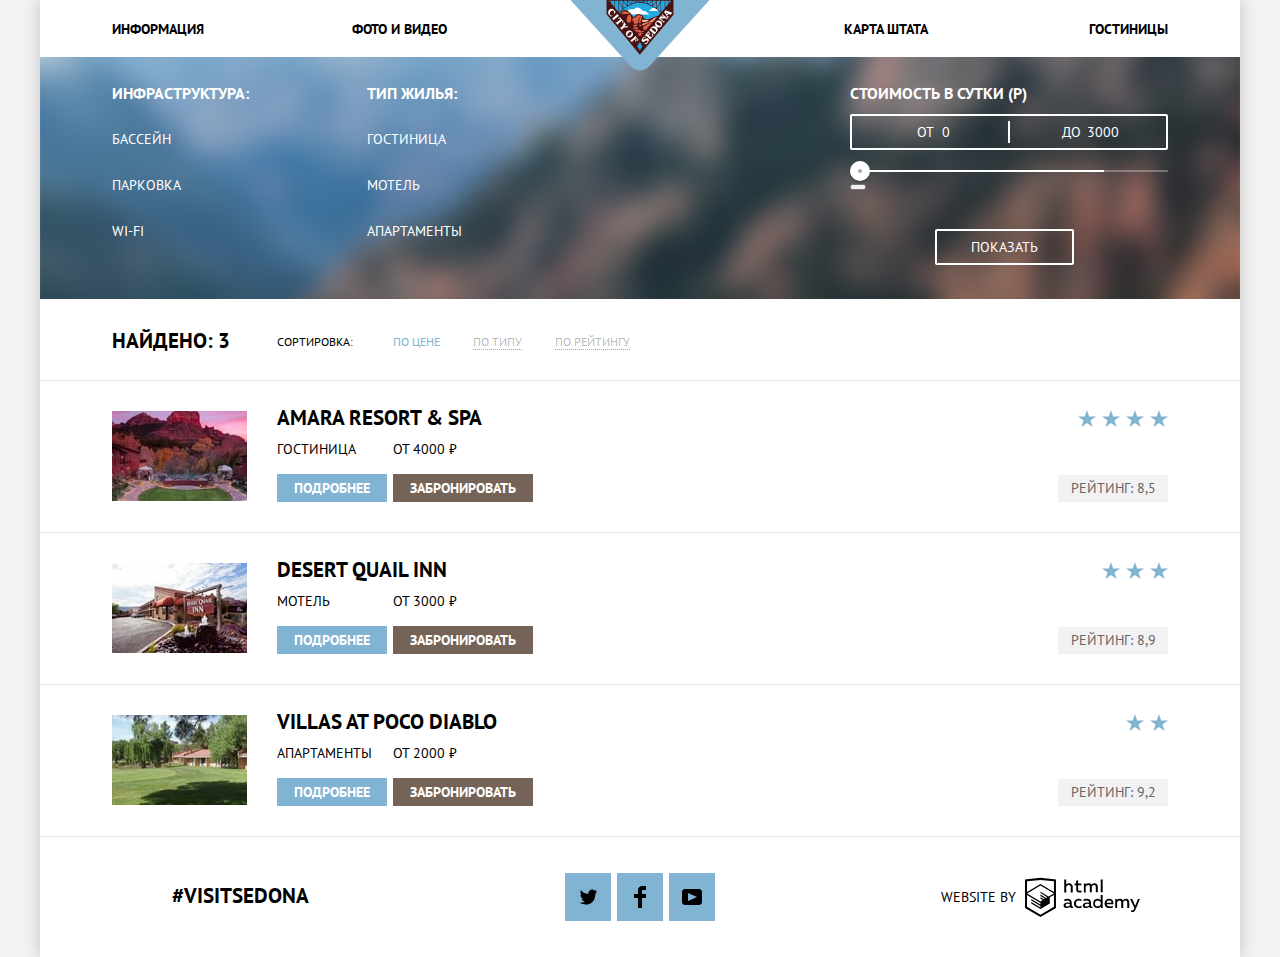
==== commit 82bf35ef: "борьба с цветом иконок соцсетей" ====
--- a/hotels.html
+++ b/hotels.html
@@ -259,16 +259,35 @@
         <li>
           <a class="social-btn button-blue social-tw" href="" target="_blank">
             <span class="visually-hidden">Седона в Твиттере.</span>
+            <svg xmlns="http://www.w3.org/2000/svg" xmlns:xlink="http://www.w3.org/1999/xlink" x="0px" y="0px" width="17px" height="18px" viewBox="0 0 17 15" preserveAspectRatio="xMidYMid" enable-background="new 0 0 17 15" xml:space="preserve">
+              <g id="W6EeEF_1_">
+                <g>
+		              <path d="M10.95,0.144c1.685-0.496,2.984,0.27,3.577,1.179c0.673-0.231,1.331-0.481,2.011-0.708
+			              c-0.004,0.861-0.522,1.513-0.857,1.768c0.685,0.17,1.304-0.491,1.304-0.491c-0.169,1-1.006,1.788-1.563,2.024
+			              c-0.231,6.75-3.175,11.217-10.077,11.082c-0.522,0,0.075,0-0.446,0c-0.41,0-4.164-0.46-4.898-1.887
+			              c2.271,0.196,3.893-0.422,4.693-1.177c-0.96-0.3-2.679-0.477-2.979-2.95C2.064,9.09,2.279,9.212,2.905,9.103
+			              C1.705,8.247,0.374,7.53,0.448,5.33c0.285,0.328,1.067,0.536,1.34,0.472c-0.703-0.241-1.97-3.36-0.894-4.952
+			              c1.818,1.854,3.735,3.606,7.152,3.773C8.254,2.33,9.183,0.793,10.95,0.144z"></path>
+	              </g>
+              </g>
+            </svg>
           </a>
         </li>
         <li>
           <a class="social-btn button-blue social-fb" href="" target="_blank">
             <span class="visually-hidden">Седона в Фейсбуке.</span>
+            <svg xmlns="http://www.w3.org/2000/svg" xmlns:xlink="http://www.w3.org/1999/xlink" x="0px" y="0px" width="12px" height="22px" viewBox="0 0 12 22" preserveAspectRatio="xMidYMid" enable-background="new 0 0 12 22" xml:space="preserve">
+              <path d="M12,4V0H8C5.791,0,4,1.791,4,4v4H0v4h4v10h4V12h4V8H8V4H12z"></path>
+            </svg>
           </a>
         </li>
         <li>
           <a class="social-btn button-blue social-yt" href="" target="_blank">
             <span class="visually-hidden">Седона на Ютубе.</span>
+            <svg xmlns="http://www.w3.org/2000/svg" xmlns:xlink="http://www.w3.org/1999/xlink" x="0px" y="0px" width="20px" height="16px" viewBox="0 0 20 16" enable-background="new 0 0 20 16" xml:space="preserve">
+              <path d="M17,0H3C1.35,0,0,1.35,0,3v10c0,1.65,1.35,3,3,3h14c1.65,0,3-1.35,3-3V3C20,1.35,18.65,0,17,0z
+	              M6.027,11.998V4.002L15.014,8L6.027,11.998z"></path>
+            </svg>
           </a>
         </li>
       </ul>
--- a/css/style-min.css
+++ b/css/style-min.css
@@ -31,8 +31,11 @@
   margin: -1px;
   border: 0;
   padding: 0;
+  clip-path: inset(100%);
   clip: rect(0 0 0 0);
   overflow: hidden;
+  white-space: nowrap;
+
 }
 
 a {
@@ -1001,3 +1004,13 @@
   justify-content: center;
   align-items: center;
 }
+
+.copyright-logo::after, .social-btn::after {
+  position: absolute;
+  content: "";
+  z-index: 10;
+  top: 0;
+  left: 0;
+  width: 46px;
+  height: 48px;
+}
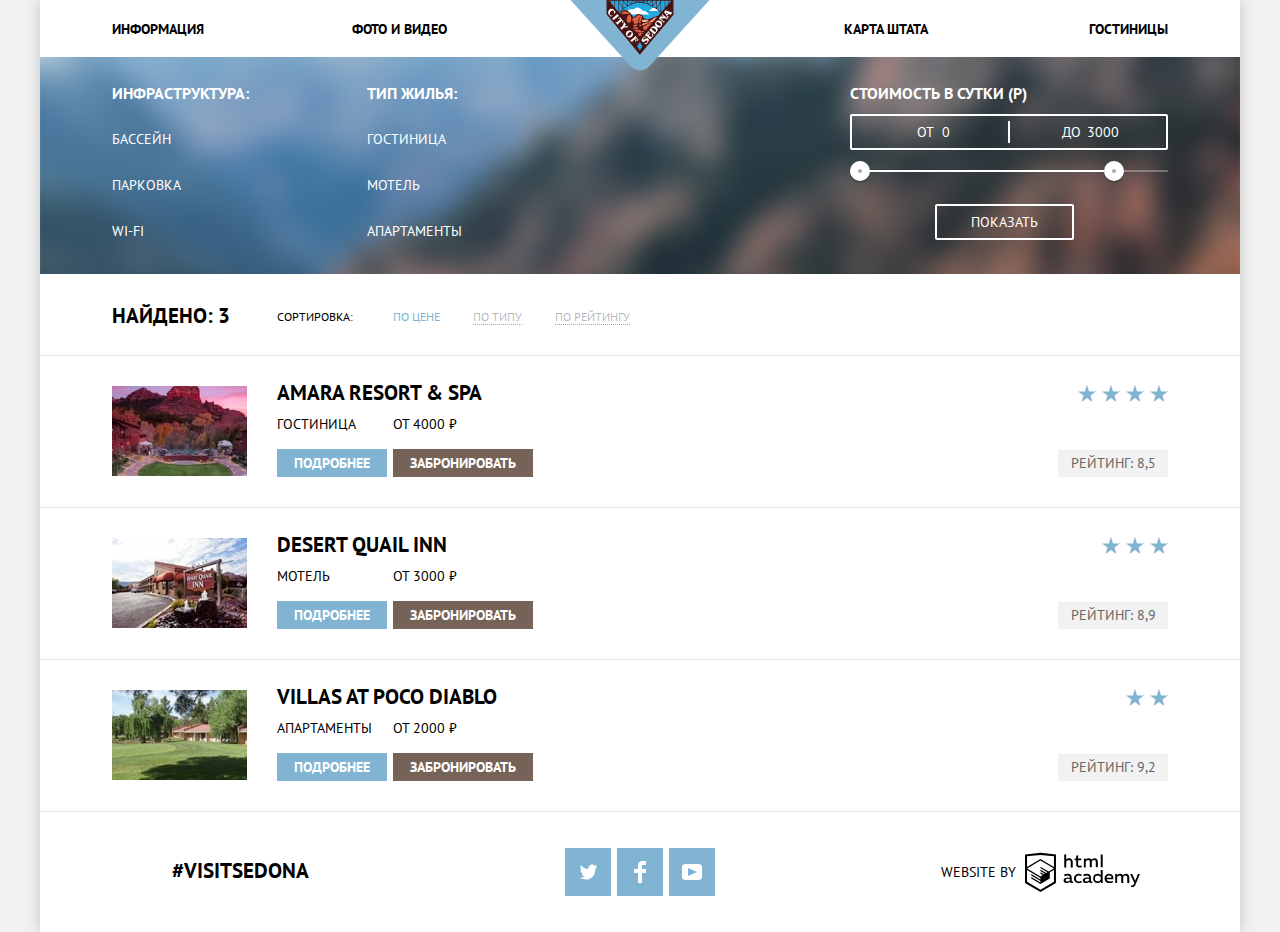
==== commit e4277cf9: "доделал кнопки в форме поиска гостиннице в индексе" ====
--- a/hotels.html
+++ b/hotels.html
@@ -84,7 +84,7 @@
                 <button class="range-toggle range-toggle-min" type="button">
                   <span class="visually-hidden">Контроллер ввода стоимости, минимальная цена</span>
                 </button>
-                <button class="range-toogle range-toogle-max" type="button">
+                <button class="range-toggle range-toggle-max" type="button">
                   <span class="visually-hidden">Контроллер ввода стоимости, максимальная цена</span>
                 </button>
               </div>
--- a/css/style-min.css
+++ b/css/style-min.css
@@ -325,20 +325,28 @@
   height: auto;
 }
 
+.hotel-search {
+  text-align: center;
+  position: relative;
+  z-index: 5;
+}
+
+.hotel-search-wrapper {
+  margin: 0 40px;
+  background-color: #fff;
+}
+
 .hotel-search h2 {
+  margin: 0;
+  padding-top: 51px;
   font-size: 30px;
   line-height: 36px;
-}
-
-.hotel-search {
-  background-color: white;
-  text-align: center;
-}
-
+  font-weight: 700;
+}
 
 
 .button {
-  display: inline-block;
+  display: block;
   padding: 4px 17px 3px;
   font: inherit;
   font-weight: 700;
@@ -347,19 +355,25 @@
   text-transform: uppercase;
   border: 0;
   outline: 0;
-}
-
-.button-show-modal{
-  background-color: #766357;
-  color: #ffffff;
-  width: 568px;
-  height: 86px;
+  cursor: pointer;
+}
+
+
+
+.button-show-modal {
+  margin-top: 45px;
+  margin-left: auto;
+  margin-right: auto;
+  padding: 30px 139px 31px;
   font-size: 21px;
   line-height: 26px;
-
-}
-
-.modal-serch-form, .search-form-item {
+}
+
+.button-brown {
+  background-color: #766357;
+}
+
+.modal-search-form, .search-form-item {
   display: flex;
   flex-wrap: wrap;
   justify-content: space-between;
@@ -370,21 +384,29 @@
 .modal-search{
   text-align: center;
   box-shadow: 0 7px 15px rgba(0,0,0,.15);
-
-}
-
-.modal-serch-form{
+  position: absolute;
+  left: calc(50% - 568px/2);
+  padding: 55px;
+  z-index: -1;
+  background-color: #fff;
+  transition: all .3s;
+}
+
+.modal-search-form{
   flex-wrap: wrap;
   width: 458px;
   margin: 0 auto;
 
 }
 
-.hotel-search {
-  position: relative;
-  z-index: 5;
-  text-align: center;
-}
+.search-form-item{
+  align-items: center;
+  width: 100%;
+  margin: 0 0 30px;
+  margin-top: 0;
+}
+
+
 
 .search-form-item.number-item {
   width: 226px;
@@ -414,7 +436,7 @@
 
 .search-form-item label,
 .search-form-item label{
-  margin-right: 9px;
+  margin-right: auto;
 }
 
 .search-form-item.number-item:last-of-type {
@@ -423,12 +445,6 @@
 }
 
 
-
-.button-search{
-  margin-top: 30px;
-  margin-bottom: 30px;
-}
-
 .button-show-modal:hover{
   background-color: #604e43;
 }
@@ -450,7 +466,7 @@
 }
 
 .button-blue:active{
-  background-color: #81b3d2;
+  background-color: #669ec0;
   color: rgba(255, 255, 255, 0.5);
 }
 
@@ -461,20 +477,60 @@
   line-height: 26px;
 }
 
-.modal-serch-form{
+.modal-search-form>button {
+  width: 100%;
+  margin-top: 52px;
+  padding-top: 16px;
+  padding-bottom: 17px;
+  font-size: 21px;
+  line-height: 26px;
+}
+
+
+.search-form-item input, .search-form-item label {
+  font-size: 14px;
+  line-height: 26px;
+  font-weight: 700;
+  color: #000;
   text-transform: uppercase;
-  font-weight: 700;
-}
-
-input[type='text']{
+}
+
+.search-form-item input {
+  width: 308px;
+  height: 38px;
+  padding: 6px 12px;
   background-color: #f2f2f2;
-  color: #000000;
-  border: none;
-  width: 348px;
-  height: 39px;
-  text-transform: inherit;
-  font-weight: 700;
-  line-height: auto;
+  border: 0;
+  outline: 0;
+}
+
+.button-calendar svg {
+  vertical-align: middle;
+  text-align: center;
+}
+
+
+.button-calendar path {
+  fill: #a9a9a9;
+}
+
+
+.button-calendar:hover path {
+    fill: #000;
+}
+
+.button-calendar:focus, .button-minus:focus, .button-plus:focus {
+  box-shadow: inset 0 0 0 2px #e5e5e5;
+}
+
+
+.button-minus:focus::before, .button-minus:hover::before, .button-plus:focus::after, .button-plus:focus::before, .button-plus:hover::after, .button-plus:hover::before {
+  background-color: #000;
+}
+
+
+.logo:focus, .modal-search-form button:active, .modal-search-form button:focus, .modal-search-form button:hover {
+  outline: 0;
 }
 
 input[type='text']:hover{
@@ -482,8 +538,8 @@
 }
 
 input[type='text']:focus{
-  background-color: #ffffff;
-  outline: 2px solid  #ebebeb;
+  background-color: transparent;
+  box-shadow: inset 0 0 0 2px #e5e5e5;
 }
 
 .number-item input[type='text'] {
@@ -492,6 +548,39 @@
   text-align: center;
 }
 
+.people-amount{
+  display: flex;
+  margin: 0;
+  padding: 0;
+  background-color: #f2f2f2;
+}
+
+.people-amount input {
+  width: 36px;
+  padding-right: 4px;
+  padding-left: 4px;
+  text-align: center;
+}
+
+.button-minus::before, .button-plus::after, .button-plus::before {
+  position: absolute;
+  content: "";
+  left: 50%;
+  top: 50%;
+  width: 11px;
+  height: 3px;
+  margin: 0;
+  padding: 0;
+  background-color: #a9a9a9;
+}
+
+.button-plus::after {
+  transform: translateX(-50%) translateY(-50%) rotate(90deg);
+}
+
+.button-minus::before, .button-plus::before {
+  transform: translateX(-50%) translateY(-50%);
+}
 
 .instagram:hover{
   color: #81b3d2;
@@ -615,6 +704,10 @@
 .search-form li {
   list-style: none;
   margin-bottom: 25px;
+}
+
+.search-form li:last-child{
+  margin-bottom: 0;
 }
 
 .search-form label{
@@ -681,7 +774,19 @@
 
 }
 
-
+.range-toggle-min {
+  left: 0;
+}
+
+.range-toggle-max {
+  left: 80%;
+}
+
+.range-toggle:focus, .range-toggle:hover {
+  background-color: #81b3d2;
+  outline: 0;
+  box-shadow: 0 0 0 3px #81b3d2;
+}
 
 .search-form input:focus,
 .search-form input:hover,
@@ -703,6 +808,10 @@
   text-transform: uppercase;
 }
 
+.filter-button:hover {
+  color: #000000;
+  background: #ffffff;
+}
 
 
 .sort-filter {
@@ -999,6 +1108,14 @@
   width: 46px;
 }
 
+.social-btn svg{
+  fill: rgba(255, 255, 255);
+}
+
+.social-btn:active svg{
+  fill: rgba(255, 255, 255, 0.5);
+}
+
 .copyright, .social-btn {
   display: flex;
   justify-content: center;
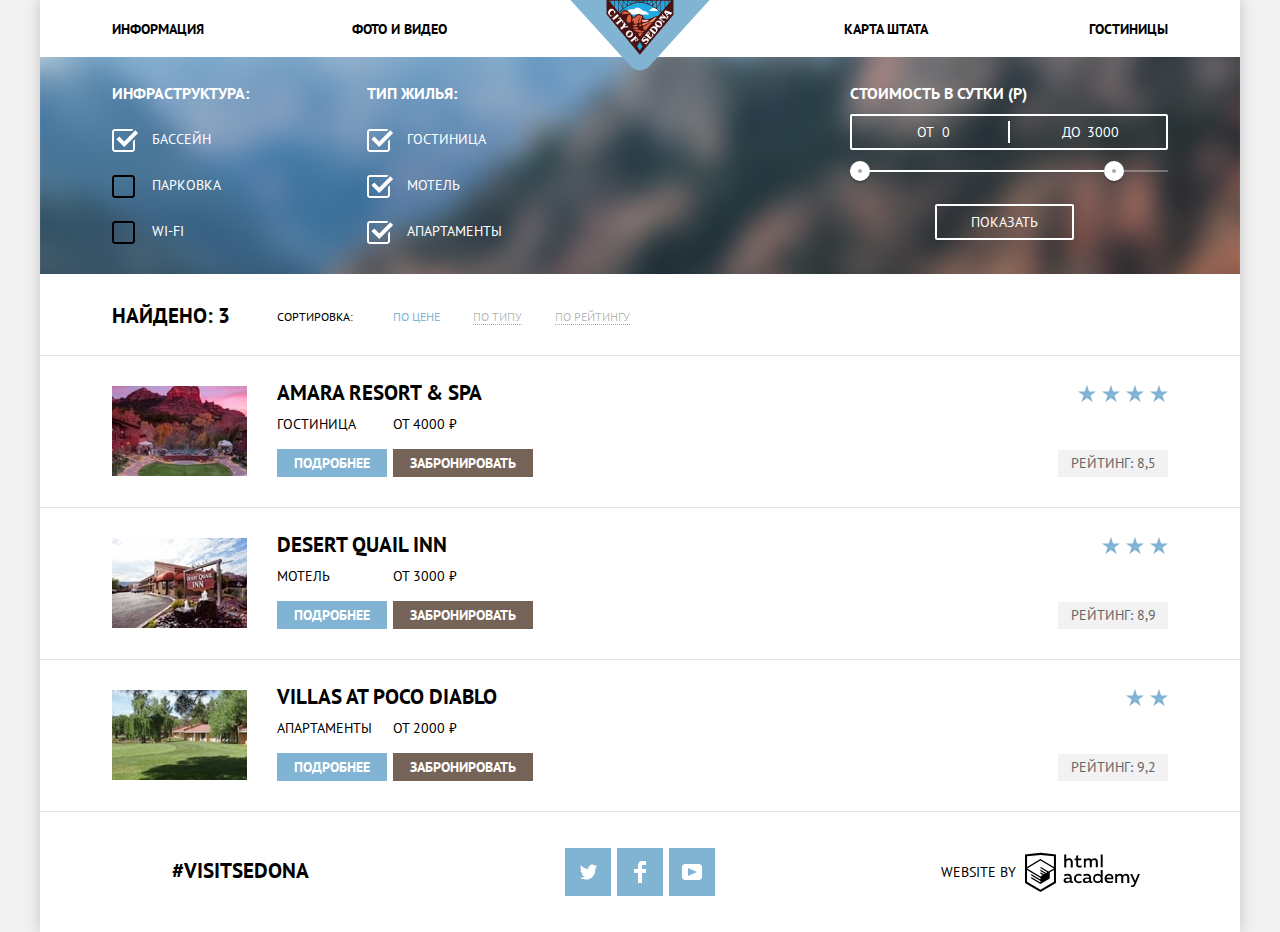
==== commit 18fe996b: "борьба с чекбоксами" ====
--- a/hotels.html
+++ b/hotels.html
@@ -52,12 +52,12 @@
             <legend>Тип жилья:</legend>
             <ul>
               <li>
-                <input class="visually-hidden filter-input-checkbox" id="filter-hotel" type="checkbox" name="pool" checked>
+                <input class="visually-hidden filter-input-checkbox" id="filter-hotel" type="checkbox" name="hotel" checked>
                 <label for="filter-hotel">Гостиница</label>
               </li>
               <li>
                 <input class="visually-hidden filter-input-checkbox" id="filter-motel" type="checkbox" name="motel" checked>
-                <label for="filter-Motel">Мотель</label>
+                <label for="filter-motel">Мотель</label>
               </li>
               <li>
                 <input class="visually-hidden filter-input-checkbox" id="filter-apartments" type="checkbox" name="apartments" checked >
--- a/css/style-min.css
+++ b/css/style-min.css
@@ -612,6 +612,7 @@
   margin-top: -16px;
 }
 
+
 .search-form {
   display: flex;
   flex-wrap: wrap;
@@ -639,6 +640,63 @@
 }
 
 
+
+.filter-input-checkbox + label {
+  position: relative;
+
+  margin-left: 40px;
+}
+
+.filter-input-checkbox:hover + label,
+.filter-input-checkbox:focus + label {
+  color: #ffffff;
+
+  border-bottom: 2px solid #ffffff;
+}
+
+.filter-input-checkbox:disabled + label {
+  color: #6a6a6a;
+
+  border: none;
+}
+
+.filter-input-checkbox + label::before {
+  display: block;
+  position: absolute;
+  content: "";
+  left: -40px;
+  top: -1px;
+
+  width: 26px;
+  height: 23px;
+
+  background-image: url("../svg/checkbox-off.svg");
+  background-position: 0 0;
+  background-repeat: no-repeat;
+}
+
+.filter-input-checkbox:hover + label::before,
+.filter-input-checkbox:focus + label::before {
+  background-image: url("../svg/checkbox-off.svg")
+}
+
+.filter-input-checkbox:checked + label::before {
+  background-image: url("../svg/checkbox-on.svg")
+}
+
+.filter-input-checkbox:checked:hover + label::before,
+.filter-input-checkbox:checked:focus + label::before {
+  background-image: url("../svg/checkbox-on.svg")
+}
+
+.filter-input-checkbox:disabled + label::before {
+  background-image: url("../svg/checkbox-off-disabled.svg");
+  cursor: auto;
+}
+
+.filter-input-checkbox:disabled:checked + label::before {
+  background-image: url("../svg/checkbox-on-disabled.svg")
+}
 
 .last-column{
   display: flex;
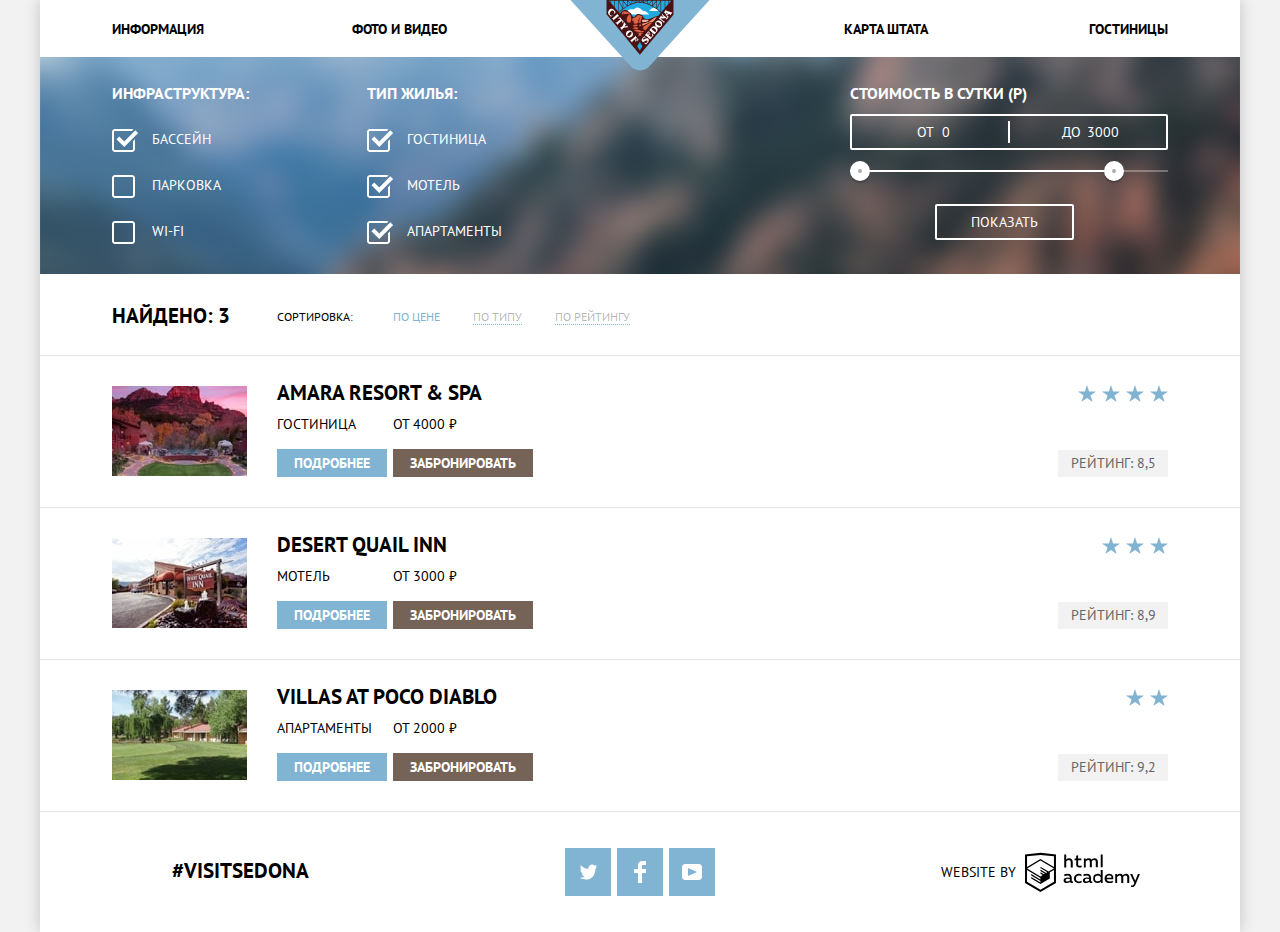
==== commit ed87d7cd: "done" ====
--- a/hotels.html
+++ b/hotels.html
@@ -327,6 +327,7 @@
         </a>
       </p>
     </footer>
-    <script src="http://localhost:35729/livereload.js"></script>
+
+    <script src="js/script.js"></script>
   </body>
 </html>
--- a/css/style-min.css
+++ b/css/style-min.css
@@ -399,6 +399,19 @@
 
 }
 
+.modal-search-hide {
+transform: translateY(-101%);
+}
+
+.modal-search-hide input,
+.modal-search-hide button {
+  display: none;
+}
+
+.modal-search-error {
+  animation: shake 0.6s;
+}
+
 .search-form-item{
   align-items: center;
   width: 100%;
@@ -671,6 +684,7 @@
   height: 23px;
 
   background-image: url("../svg/checkbox-off.svg");
+
   background-position: 0 0;
   background-repeat: no-repeat;
 }
